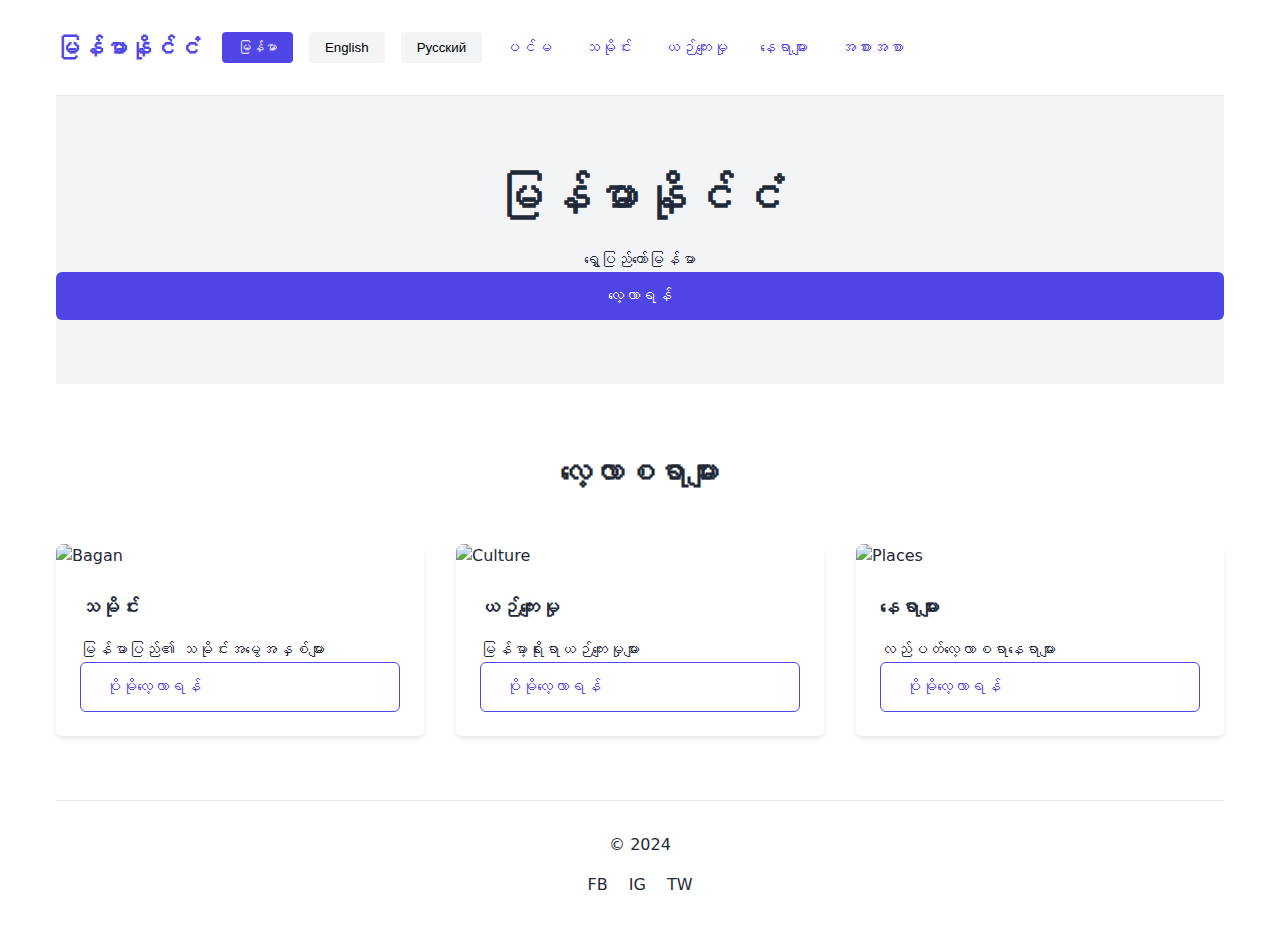
==== index.html @ f8f8fe62 "Update index.html" ====
<!DOCTYPE html>
<html lang="en">
<head>
    <meta charset="UTF-8">
    <meta name="viewport" content="width=device-width, initial-scale=1.0">
    <title>Multilingual Myanmar Website</title>
    <style>
        :root {
            --primary: #4F46E5;
            --secondary: #4338CA;
            --text: #1F2937;
            --bg: #F3F4F6;
        }

        * {
            margin: 0;
            padding: 0;
            box-sizing: border-box;
        }

        body {
            font-family: system-ui, -apple-system, sans-serif;
            color: var(--text);
            line-height: 1.5;
        }

        .container {
            width: 100%;
            max-width: 1200px;
            margin: 0 auto;
            padding: 0 1rem;
        }

        .logo {
            font-size: 1.5rem;
            font-weight: bold;
            text-decoration: none;
            color: var(--primary);
        }

        nav {
            display: flex;
            justify-content: space-between;
            align-items: center;
            padding: 1rem 0;
            border-bottom: 1px solid #E5E7EB;
        }

        nav ul {
            display: flex;
            gap: 2rem;
            list-style: none;
        }

        nav a {
            text-decoration: none;
            color: var(--text);
        }

        nav a.active {
            color: var(--primary);
        }

        .hero {
            padding: 4rem 0;
            text-align: center;
            background-color: var(--bg);
        }

        .hero h1 {
            font-size: 3rem;
            margin-bottom: 1rem;
        }

        .btn {
            display: inline-block;
            padding: 0.75rem 1.5rem;
            border-radius: 0.375rem;
            text-decoration: none;
            font-weight: 500;
            transition: all 0.2s;
        }

        .btn-primary {
            background-color: var(--primary);
            color: white;
        }

        .btn-primary:hover {
            background-color: var(--secondary);
        }

        .btn-secondary {
            background-color: white;
            color: var(--primary);
            border: 1px solid var(--primary);
        }

        .btn-secondary:hover {
            background-color: var(--bg);
        }

        .section {
            padding: 4rem 0;
        }

        .section-title {
            text-align: center;
            font-size: 2rem;
            margin-bottom: 3rem;
        }

        .grid {
            display: grid;
            grid-template-columns: repeat(auto-fit, minmax(300px, 1fr));
            gap: 2rem;
        }

        .card {
            background: white;
            border-radius: 0.5rem;
            overflow: hidden;
            box-shadow: 0 4px 6px -1px rgba(0, 0, 0, 0.1);
        }

        .card img {
            width: 100%;
            height: auto;
            object-fit: cover;
        }

        .card-body {
            padding: 1.5rem;
        }

        .card h3 {
            font-size: 1.25rem;
            margin-bottom: 1rem;
        }

        footer {
            padding: 2rem 0;
            text-align: center;
            border-top: 1px solid #E5E7EB;
        }

        .social-links {
            margin-top: 1rem;
        }

        .social-links a {
            margin: 0 0.5rem;
            color: var(--text);
            text-decoration: none;
        }

        /* Language Switcher */
        .lang-switcher {
            display: flex;
            justify-content: center;
            gap: 1rem;
            margin: 1rem 0;
        }

        .lang-btn {
            padding: 0.5rem 1rem;
            border: none;
            border-radius: 0.25rem;
            cursor: pointer;
            background-color: var(--bg);
        }

        .lang-btn.active {
            background-color: var(--primary);
            color: white;
        }

        [data-lang] {
            display: none;
        }

        [data-lang].active {
            display: block;
        }
    </style>
</head>
<body>
    <div class="container">
        <nav>
            <a href="index.html" class="logo" data-lang="my">မြန်မာနိုင်ငံ</a>
            <a href="index.html" class="logo" data-lang="en">Myanmar</a>
            <a href="index.html" class="logo" data-lang="ru">Мьянма</a>

            <div class="lang-switcher">
                <button class="lang-btn active" onclick="switchLang('my')">မြန်မာ</button>
                <button class="lang-btn" onclick="switchLang('en')">English</button>
                <button class="lang-btn" onclick="switchLang('ru')">Русский</button>
            </div>

            <ul>
                <li><a href="index.html" class="active" data-lang="my">ပင်မ</a></li>
                <li><a href="history.html" data-lang="my">သမိုင်း</a></li>
                <li><a href="culture.html" data-lang="my">ယဉ်ကျေးမှု</a></li>
                <li><a href="places.html" data-lang="my">နေရာများ</a></li>
                <li><a href="food.html" data-lang="my">အစားအစာ</a></li>

                <li><a href="index.html" class="active" data-lang="en">Home</a></li>
                <li><a href="history.html" data-lang="en">History</a></li>
                <li><a href="culture.html" data-lang="en">Culture</a></li>
                <li><a href="places.html" data-lang="en">Places</a></li>
                <li><a href="food.html" data-lang="en">Food</a></li>

                <li><a href="index.html" class="active" data-lang="ru">Главная</a></li>
                <li><a href="history.html" data-lang="ru">История</a></li>
                <li><a href="culture.html" data-lang="ru">Культура</a></li>
                <li><a href="places.html" data-lang="ru">Места</a></li>
                <li><a href="food.html" data-lang="ru">Еда</a></li>
            </ul>
        </nav>

        <section class="hero">
            <h1 data-lang="my">မြန်မာနိုင်ငံ</h1>
            <p data-lang="my">ရွှေပြည်တော်မြန်မာ</p>
            <a href="#discover" class="btn btn-primary" data-lang="my">လေ့လာရန်</a>

            <h1 data-lang="en">Myanmar</h1>
            <p data-lang="en">Golden Land of Myanmar</p>
            <a href="#discover" class="btn btn-primary" data-lang="en">Learn More</a>

            <h1 data-lang="ru">Мьянма</h1>
            <p data-lang="ru">Золотая земля Мьянмы</p>
            <a href="#discover" class="btn btn-primary" data-lang="ru">Узнать больше</a>
        </section>

        <section id="discover" class="section">
            <h2 class="section-title" data-lang="my">လေ့လာစရာများ</h2>
            <h2 class="section-title" data-lang="en">Discover</h2>
            <h2 class="section-title" data-lang="ru">Откройте для себя</h2>

            <div class="grid">
                <!-- History Card -->
                <div class="card">
                    <img src="/api/placeholder/600/400" alt="Bagan">
                    <div class="card-body">
                        <h3 data-lang="my">သမိုင်း</h3>
                        <p data-lang="my">မြန်မာပြည်၏ သမိုင်းအမွေအနှစ်များ</p>
                        <a href="history.html" class="btn btn-secondary" data-lang="my">ပိုမိုလေ့လာရန်</a>

                        <h3 data-lang="en">History</h3>
                        <p data-lang="en">Myanmar's Historical Heritage</p>
                        <a href="history.html" class="btn btn-secondary" data-lang="en">Learn More</a>

                        <h3 data-lang="ru">История</h3>
                        <p data-lang="ru">Историческое наследие Мьянмы</p>
                        <a href="history.html" class="btn btn-secondary" data-lang="ru">Узнать больше</a>
                    </div>
                </div>

                <!-- Culture Card -->
                <div class="card">
                    <img src="/api/placeholder/600/400" alt="Culture">
                    <div class="card-body">
                        <h3 data-lang="my">ယဉ်ကျေးမှု</h3>
                        <p data-lang="my">မြန်မာ့ရိုးရာယဉ်ကျေးမှုများ</p>
                        <a href="culture.html" class="btn btn-secondary" data-lang="my">ပိုမိုလေ့လာရန်</a>

                        <h3 data-lang="en">Culture</h3>
                        <p data-lang="en">Myanmar Traditional Culture</p>
                        <a href="culture.html" class="btn btn-secondary" data-lang="en">Learn More</a>

                        <h3 data-lang="ru">Культура</h3>
                        <p data-lang="ru">Традиционная культура Мьянмы</p>
                        <a href="culture.html" class="btn btn-secondary" data-lang="ru">Узнать больше</a>
                    </div>
                </div>

                <!-- Places Card -->
                <div class="card">
                    <img src="/api/placeholder/600/400" alt="Places">
                    <div class="card-body">
                        <h3 data-lang="my">နေရာများ</h3>
                        <p data-lang="my">လည်ပတ်လေ့လာစရာနေရာများ</p>
                        <a href="places.html" class="btn btn-secondary" data-lang="my">ပိုမိုလေ့လာရန်</a>

                        <h3 data-lang="en">Places</h3>
                        <p data-lang="en">Places to Visit and Explore</p>
                        <a href="places.html" class="btn btn-secondary" data-lang="en">Learn More</a>

                        <h3 data-lang="ru">Места</h3>
                        <p data-lang="ru">Места для посещения и изучения</p>
                        <a href="places.html" class="btn btn-secondary" data-lang="ru">Узнать больше</a>
                    </div>
                </div>
            </div>
        </section>

        <footer>
            <p>© 2024</p>
            <div class="social-links">
                <a href="#" aria-label="Facebook">FB</a>
                <a href="#" aria-label="Instagram">IG</a>
                <a href="#" aria-label="Twitter">TW</a>
            </div>
        </footer>
    </div>

    <script>
        function switchLang(lang) {
            // Update active button
            document.querySelectorAll('.lang-btn').forEach(btn => {
                btn.classList.remove('active');
                if (btn.textContent.includes(lang === 'my' ? 'မြန်မာ' : lang === 'en' ? 'English' : 'Русский')) {
                    btn.classList.add('active');
                }
            });

            // Update visible content
            document.querySelectorAll('[data-lang]').forEach(el => {
                if (el.getAttribute('data-lang') === lang) {
                    el.classList.add('active');
                } else {
                    el.classList.remove('active');
                }
            });
        }

        // Initialize with Myanmar language
        document.addEventListener('DOMContentLoaded', () => {
            switchLang('my');
        });
    </script>
</body>
</html>
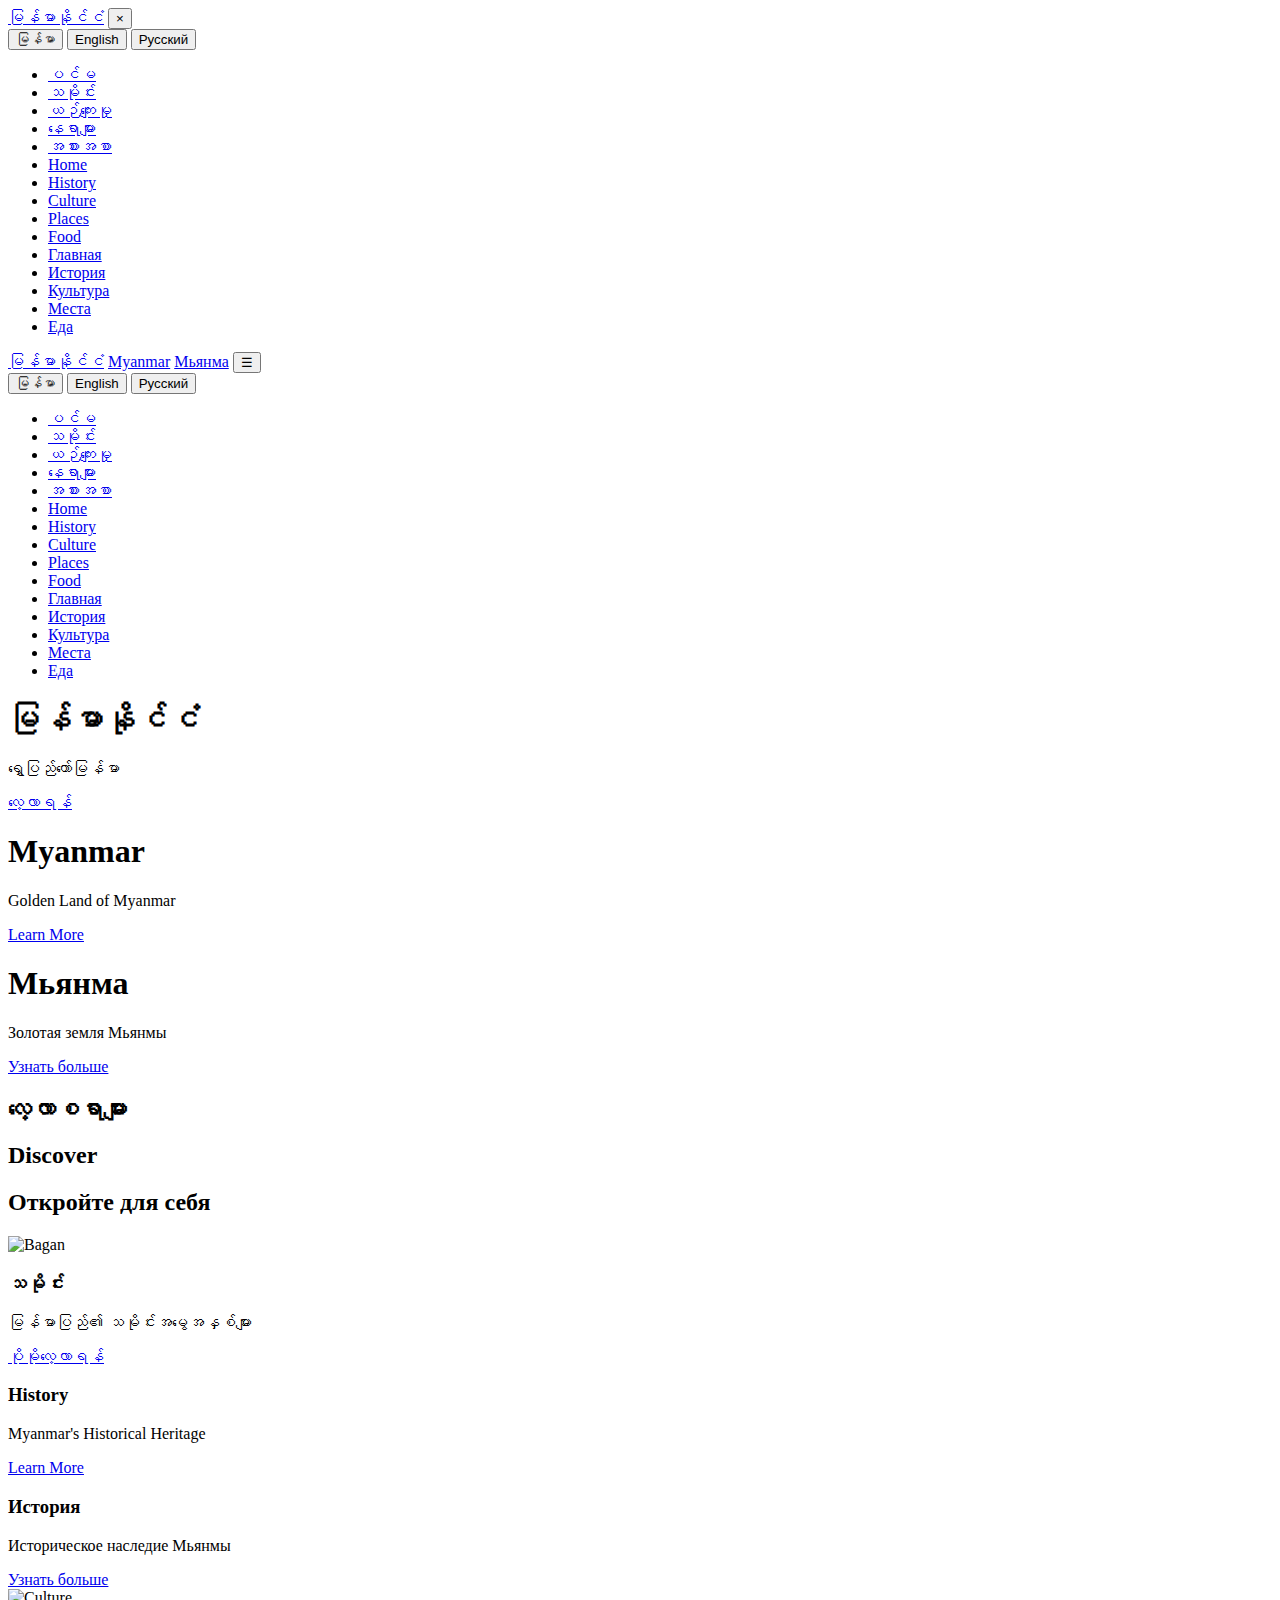
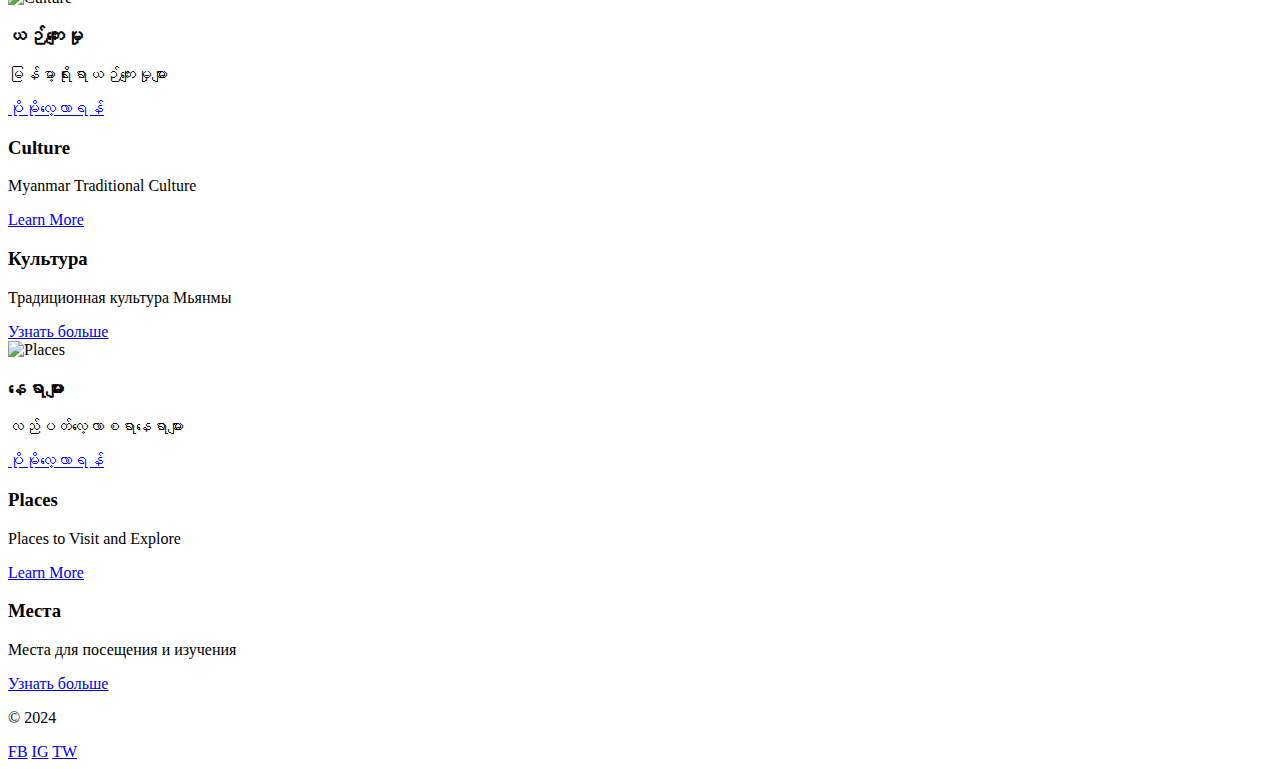
==== commit 79d4e4aa: "Update index.html" ====
--- a/index.html
+++ b/index.html
@@ -3,256 +3,148 @@
 <head>
     <meta charset="UTF-8">
     <meta name="viewport" content="width=device-width, initial-scale=1.0">
-    <title>Multilingual Myanmar Website</title>
-    <style>
-        :root {
-            --primary: #4F46E5;
-            --secondary: #4338CA;
-            --text: #1F2937;
-            --bg: #F3F4F6;
-        }
-
-        * {
-            margin: 0;
-            padding: 0;
-            box-sizing: border-box;
-        }
-
-        body {
-            font-family: system-ui, -apple-system, sans-serif;
-            color: var(--text);
-            line-height: 1.5;
-        }
-
-        .container {
-            width: 100%;
-            max-width: 1200px;
-            margin: 0 auto;
-            padding: 0 1rem;
-        }
-
-        .logo {
-            font-size: 1.5rem;
-            font-weight: bold;
-            text-decoration: none;
-            color: var(--primary);
-        }
-
-        nav {
-            display: flex;
-            justify-content: space-between;
-            align-items: center;
-            padding: 1rem 0;
-            border-bottom: 1px solid #E5E7EB;
-        }
-
-        nav ul {
-            display: flex;
-            gap: 2rem;
-            list-style: none;
-        }
-
-        nav a {
-            text-decoration: none;
-            color: var(--text);
-        }
-
-        nav a.active {
-            color: var(--primary);
-        }
-
-        .hero {
-            padding: 4rem 0;
-            text-align: center;
-            background-color: var(--bg);
-        }
-
-        .hero h1 {
-            font-size: 3rem;
-            margin-bottom: 1rem;
-        }
-
-        .btn {
-            display: inline-block;
-            padding: 0.75rem 1.5rem;
-            border-radius: 0.375rem;
-            text-decoration: none;
-            font-weight: 500;
-            transition: all 0.2s;
-        }
-
-        .btn-primary {
-            background-color: var(--primary);
-            color: white;
-        }
-
-        .btn-primary:hover {
-            background-color: var(--secondary);
-        }
-
-        .btn-secondary {
-            background-color: white;
-            color: var(--primary);
-            border: 1px solid var(--primary);
-        }
-
-        .btn-secondary:hover {
-            background-color: var(--bg);
-        }
-
-        .section {
-            padding: 4rem 0;
-        }
-
-        .section-title {
-            text-align: center;
-            font-size: 2rem;
-            margin-bottom: 3rem;
-        }
-
-        .grid {
-            display: grid;
-            grid-template-columns: repeat(auto-fit, minmax(300px, 1fr));
-            gap: 2rem;
-        }
-
-        .card {
-            background: white;
-            border-radius: 0.5rem;
-            overflow: hidden;
-            box-shadow: 0 4px 6px -1px rgba(0, 0, 0, 0.1);
-        }
-
-        .card img {
-            width: 100%;
-            height: auto;
-            object-fit: cover;
-        }
-
-        .card-body {
-            padding: 1.5rem;
-        }
-
-        .card h3 {
-            font-size: 1.25rem;
-            margin-bottom: 1rem;
-        }
-
-        footer {
-            padding: 2rem 0;
-            text-align: center;
-            border-top: 1px solid #E5E7EB;
-        }
-
-        .social-links {
-            margin-top: 1rem;
-        }
-
-        .social-links a {
-            margin: 0 0.5rem;
-            color: var(--text);
-            text-decoration: none;
-        }
-
-        /* Language Switcher */
-        .lang-switcher {
-            display: flex;
-            justify-content: center;
-            gap: 1rem;
-            margin: 1rem 0;
-        }
-
-        .lang-btn {
-            padding: 0.5rem 1rem;
-            border: none;
-            border-radius: 0.25rem;
-            cursor: pointer;
-            background-color: var(--bg);
-        }
-
-        .lang-btn.active {
-            background-color: var(--primary);
-            color: white;
-        }
-
-        [data-lang] {
-            display: none;
-        }
-
-        [data-lang].active {
-            display: block;
-        }
-    </style>
+    <title>Myanmar</title>
+    <link rel="stylesheet" href="assets/css/styles.css">
 </head>
 <body>
-    <div class="container">
-        <nav>
+    <!-- Mobile Navigation -->
+    <div class="mobile-nav">
+        <div class="mobile-nav-header">
+            <a href="index.html" class="logo" data-lang="my">မြန်မာနိုင်ငံ</a>
+            <button class="mobile-close-btn" aria-label="Close menu">×</button>
+        </div>
+        
+        <div class="lang-switcher">
+            <button class="lang-btn" data-lang="my" onclick="switchLang('my')">မြန်မာ</button>
+            <button class="lang-btn" data-lang="en" onclick="switchLang('en')">English</button>
+            <button class="lang-btn" data-lang="ru" onclick="switchLang('ru')">Русский</button>
+        </div>
+
+        <ul class="nav-menu">
+            <!-- Myanmar -->
+            <li><a href="index.html" class="active" data-lang="my">ပင်မ</a></li>
+            <li><a href="history.html" data-lang="my">သမိုင်း</a></li>
+            <li><a href="culture.html" data-lang="my">ယဉ်ကျေးမှု</a></li>
+            <li><a href="places.html" data-lang="my">နေရာများ</a></li>
+            <li><a href="food.html" data-lang="my">အစားအစာ</a></li>
+
+            <!-- English -->
+            <li><a href="index.html" class="active" data-lang="en">Home</a></li>
+            <li><a href="history.html" data-lang="en">History</a></li>
+            <li><a href="culture.html" data-lang="en">Culture</a></li>
+            <li><a href="places.html" data-lang="en">Places</a></li>
+            <li><a href="food.html" data-lang="en">Food</a></li>
+
+            <!-- Russian -->
+            <li><a href="index.html" class="active" data-lang="ru">Главная</a></li>
+            <li><a href="history.html" data-lang="ru">История</a></li>
+            <li><a href="culture.html" data-lang="ru">Культура</a></li>
+            <li><a href="places.html" data-lang="ru">Места</a></li>
+            <li><a href="food.html" data-lang="ru">Еда</a></li>
+        </ul>
+    </div>
+
+    <!-- Header -->
+    <header class="header">
+        <div class="container nav-container">
             <a href="index.html" class="logo" data-lang="my">မြန်မာနိုင်ငံ</a>
             <a href="index.html" class="logo" data-lang="en">Myanmar</a>
             <a href="index.html" class="logo" data-lang="ru">Мьянма</a>
 
+            <button class="mobile-menu-btn" aria-label="Open menu">☰</button>
+
             <div class="lang-switcher">
-                <button class="lang-btn active" onclick="switchLang('my')">မြန်မာ</button>
-                <button class="lang-btn" onclick="switchLang('en')">English</button>
-                <button class="lang-btn" onclick="switchLang('ru')">Русский</button>
-            </div>
-
-            <ul>
+                <button class="lang-btn" data-lang="my" onclick="switchLang('my')">မြန်မာ</button>
+                <button class="lang-btn" data-lang="en" onclick="switchLang('en')">English</button>
+                <button class="lang-btn" data-lang="ru" onclick="switchLang('ru')">Русский</button>
+            </div>
+
+            <ul class="nav-menu">
+                <!-- Same navigation items as mobile menu -->
+                <!-- Myanmar -->
                 <li><a href="index.html" class="active" data-lang="my">ပင်မ</a></li>
                 <li><a href="history.html" data-lang="my">သမိုင်း</a></li>
                 <li><a href="culture.html" data-lang="my">ယဉ်ကျေးမှု</a></li>
                 <li><a href="places.html" data-lang="my">နေရာများ</a></li>
                 <li><a href="food.html" data-lang="my">အစားအစာ</a></li>
 
+                <!-- English -->
                 <li><a href="index.html" class="active" data-lang="en">Home</a></li>
                 <li><a href="history.html" data-lang="en">History</a></li>
                 <li><a href="culture.html" data-lang="en">Culture</a></li>
                 <li><a href="places.html" data-lang="en">Places</a></li>
                 <li><a href="food.html" data-lang="en">Food</a></li>
 
+                <!-- Russian -->
                 <li><a href="index.html" class="active" data-lang="ru">Главная</a></li>
                 <li><a href="history.html" data-lang="ru">История</a></li>
                 <li><a href="culture.html" data-lang="ru">Культура</a></li>
                 <li><a href="places.html" data-lang="ru">Места</a></li>
                 <li><a href="food.html" data-lang="ru">Еда</a></li>
             </ul>
-        </nav>
-
-        <section class="hero">
-            <h1 data-lang="my">မြန်မာနိုင်ငံ</h1>
-            <p data-lang="my">ရွှေပြည်တော်မြန်မာ</p>
-            <a href="#discover" class="btn btn-primary" data-lang="my">လေ့လာရန်</a>
-
-            <h1 data-lang="en">Myanmar</h1>
-            <p data-lang="en">Golden Land of Myanmar</p>
-            <a href="#discover" class="btn btn-primary" data-lang="en">Learn More</a>
-
-            <h1 data-lang="ru">Мьянма</h1>
-            <p data-lang="ru">Золотая земля Мьянмы</p>
-            <a href="#discover" class="btn btn-primary" data-lang="ru">Узнать больше</a>
-        </section>
-
-        <section id="discover" class="section">
+        </div>
+    </header>
+
+    <!-- Hero Section -->
+    <section class="hero">
+        <div class="container">
+            <!-- Myanmar -->
+            <div data-lang="my">
+                <h1>မြန်မာနိုင်ငံ</h1>
+                <p>ရွှေပြည်တော်မြန်မာ</p>
+                <a href="#discover" class="btn btn-primary">လေ့လာရန်</a>
+            </div>
+
+            <!-- English -->
+            <div data-lang="en">
+                <h1>Myanmar</h1>
+                <p>Golden Land of Myanmar</p>
+                <a href="#discover" class="btn btn-primary">Learn More</a>
+            </div>
+
+            <!-- Russian -->
+            <div data-lang="ru">
+                <h1>Мьянма</h1>
+                <p>Золотая земля Мьянмы</p>
+                <a href="#discover" class="btn btn-primary">Узнать больше</a>
+            </div>
+        </div>
+    </section>
+
+    <!-- Discover Section -->
+    <section id="discover" class="section">
+        <div class="container">
+            <!-- Section Title -->
             <h2 class="section-title" data-lang="my">လေ့လာစရာများ</h2>
             <h2 class="section-title" data-lang="en">Discover</h2>
             <h2 class="section-title" data-lang="ru">Откройте для себя</h2>
 
+            <!-- Cards Grid -->
             <div class="grid">
                 <!-- History Card -->
                 <div class="card">
                     <img src="/api/placeholder/600/400" alt="Bagan">
                     <div class="card-body">
-                        <h3 data-lang="my">သမိုင်း</h3>
-                        <p data-lang="my">မြန်မာပြည်၏ သမိုင်းအမွေအနှစ်များ</p>
-                        <a href="history.html" class="btn btn-secondary" data-lang="my">ပိုမိုလေ့လာရန်</a>
-
-                        <h3 data-lang="en">History</h3>
-                        <p data-lang="en">Myanmar's Historical Heritage</p>
-                        <a href="history.html" class="btn btn-secondary" data-lang="en">Learn More</a>
-
-                        <h3 data-lang="ru">История</h3>
-                        <p data-lang="ru">Историческое наследие Мьянмы</p>
-                        <a href="history.html" class="btn btn-secondary" data-lang="ru">Узнать больше</a>
+                        <!-- Myanmar -->
+                        <div data-lang="my">
+                            <h3>သမိုင်း</h3>
+                            <p>မြန်မာပြည်၏ သမိုင်းအမွေအနှစ်များ</p>
+                            <a href="history.html" class="btn btn-secondary">ပိုမိုလေ့လာရန်</a>
+                        </div>
+
+                        <!-- English -->
+                        <div data-lang="en">
+                            <h3>History</h3>
+                            <p>Myanmar's Historical Heritage</p>
+                            <a href="history.html" class="btn btn-secondary">Learn More</a>
+                        </div>
+
+                        <!-- Russian -->
+                        <div data-lang="ru">
+                            <h3>История</h3>
+                            <p>Историческое наследие Мьянмы</p>
+                            <a href="history.html" class="btn btn-secondary">Узнать больше</a>
+                        </div>
                     </div>
                 </div>
 
@@ -260,17 +152,26 @@
                 <div class="card">
                     <img src="/api/placeholder/600/400" alt="Culture">
                     <div class="card-body">
-                        <h3 data-lang="my">ယဉ်ကျေးမှု</h3>
-                        <p data-lang="my">မြန်မာ့ရိုးရာယဉ်ကျေးမှုများ</p>
-                        <a href="culture.html" class="btn btn-secondary" data-lang="my">ပိုမိုလေ့လာရန်</a>
-
-                        <h3 data-lang="en">Culture</h3>
-                        <p data-lang="en">Myanmar Traditional Culture</p>
-                        <a href="culture.html" class="btn btn-secondary" data-lang="en">Learn More</a>
-
-                        <h3 data-lang="ru">Культура</h3>
-                        <p data-lang="ru">Традиционная культура Мьянмы</p>
-                        <a href="culture.html" class="btn btn-secondary" data-lang="ru">Узнать больше</a>
+                        <!-- Myanmar -->
+                        <div data-lang="my">
+                            <h3>ယဉ်ကျေးမှု</h3>
+                            <p>မြန်မာ့ရိုးရာယဉ်ကျေးမှုများ</p>
+                            <a href="culture.html" class="btn btn-secondary">ပိုမိုလေ့လာရန်</a>
+                        </div>
+
+                        <!-- English -->
+                        <div data-lang="en">
+                            <h3>Culture</h3>
+                            <p>Myanmar Traditional Culture</p>
+                            <a href="culture.html" class="btn btn-secondary">Learn More</a>
+                        </div>
+
+                        <!-- Russian -->
+                        <div data-lang="ru">
+                            <h3>Культура</h3>
+                            <p>Традиционная культура Мьянмы</p>
+                            <a href="culture.html" class="btn btn-secondary">Узнать больше</a>
+                        </div>
                     </div>
                 </div>
 
@@ -278,56 +179,44 @@
                 <div class="card">
                     <img src="/api/placeholder/600/400" alt="Places">
                     <div class="card-body">
-                        <h3 data-lang="my">နေရာများ</h3>
-                        <p data-lang="my">လည်ပတ်လေ့လာစရာနေရာများ</p>
-                        <a href="places.html" class="btn btn-secondary" data-lang="my">ပိုမိုလေ့လာရန်</a>
-
-                        <h3 data-lang="en">Places</h3>
-                        <p data-lang="en">Places to Visit and Explore</p>
-                        <a href="places.html" class="btn btn-secondary" data-lang="en">Learn More</a>
-
-                        <h3 data-lang="ru">Места</h3>
-                        <p data-lang="ru">Места для посещения и изучения</p>
-                        <a href="places.html" class="btn btn-secondary" data-lang="ru">Узнать больше</a>
+                        <!-- Myanmar -->
+                        <div data-lang="my">
+                            <h3>နေရာများ</h3>
+                            <p>လည်ပတ်လေ့လာစရာနေရာများ</p>
+                            <a href="places.html" class="btn btn-secondary">ပိုမိုလေ့လာရန်</a>
+                        </div>
+
+                        <!-- English -->
+                        <div data-lang="en">
+                            <h3>Places</h3>
+                            <p>Places to Visit and Explore</p>
+                            <a href="places.html" class="btn btn-secondary">Learn More</a>
+                        </div>
+
+                        <!-- Russian -->
+                        <div data-lang="ru">
+                            <h3>Места</h3>
+                            <p>Места для посещения и изучения</p>
+                            <a href="places.html" class="btn btn-secondary">Узнать больше</a>
+                        </div>
                     </div>
                 </div>
             </div>
-        </section>
-
-        <footer>
+        </div>
+    </section>
+
+    <!-- Footer -->
+    <footer class="footer">
+        <div class="container">
             <p>© 2024</p>
             <div class="social-links">
                 <a href="#" aria-label="Facebook">FB</a>
                 <a href="#" aria-label="Instagram">IG</a>
                 <a href="#" aria-label="Twitter">TW</a>
             </div>
-        </footer>
-    </div>
-
-    <script>
-        function switchLang(lang) {
-            // Update active button
-            document.querySelectorAll('.lang-btn').forEach(btn => {
-                btn.classList.remove('active');
-                if (btn.textContent.includes(lang === 'my' ? 'မြန်မာ' : lang === 'en' ? 'English' : 'Русский')) {
-                    btn.classList.add('active');
-                }
-            });
-
-            // Update visible content
-            document.querySelectorAll('[data-lang]').forEach(el => {
-                if (el.getAttribute('data-lang') === lang) {
-                    el.classList.add('active');
-                } else {
-                    el.classList.remove('active');
-                }
-            });
-        }
-
-        // Initialize with Myanmar language
-        document.addEventListener('DOMContentLoaded', () => {
-            switchLang('my');
-        });
-    </script>
+        </div>
+    </footer>
+
+    <script src="assets/js/main.js"></script>
 </body>
 </html>
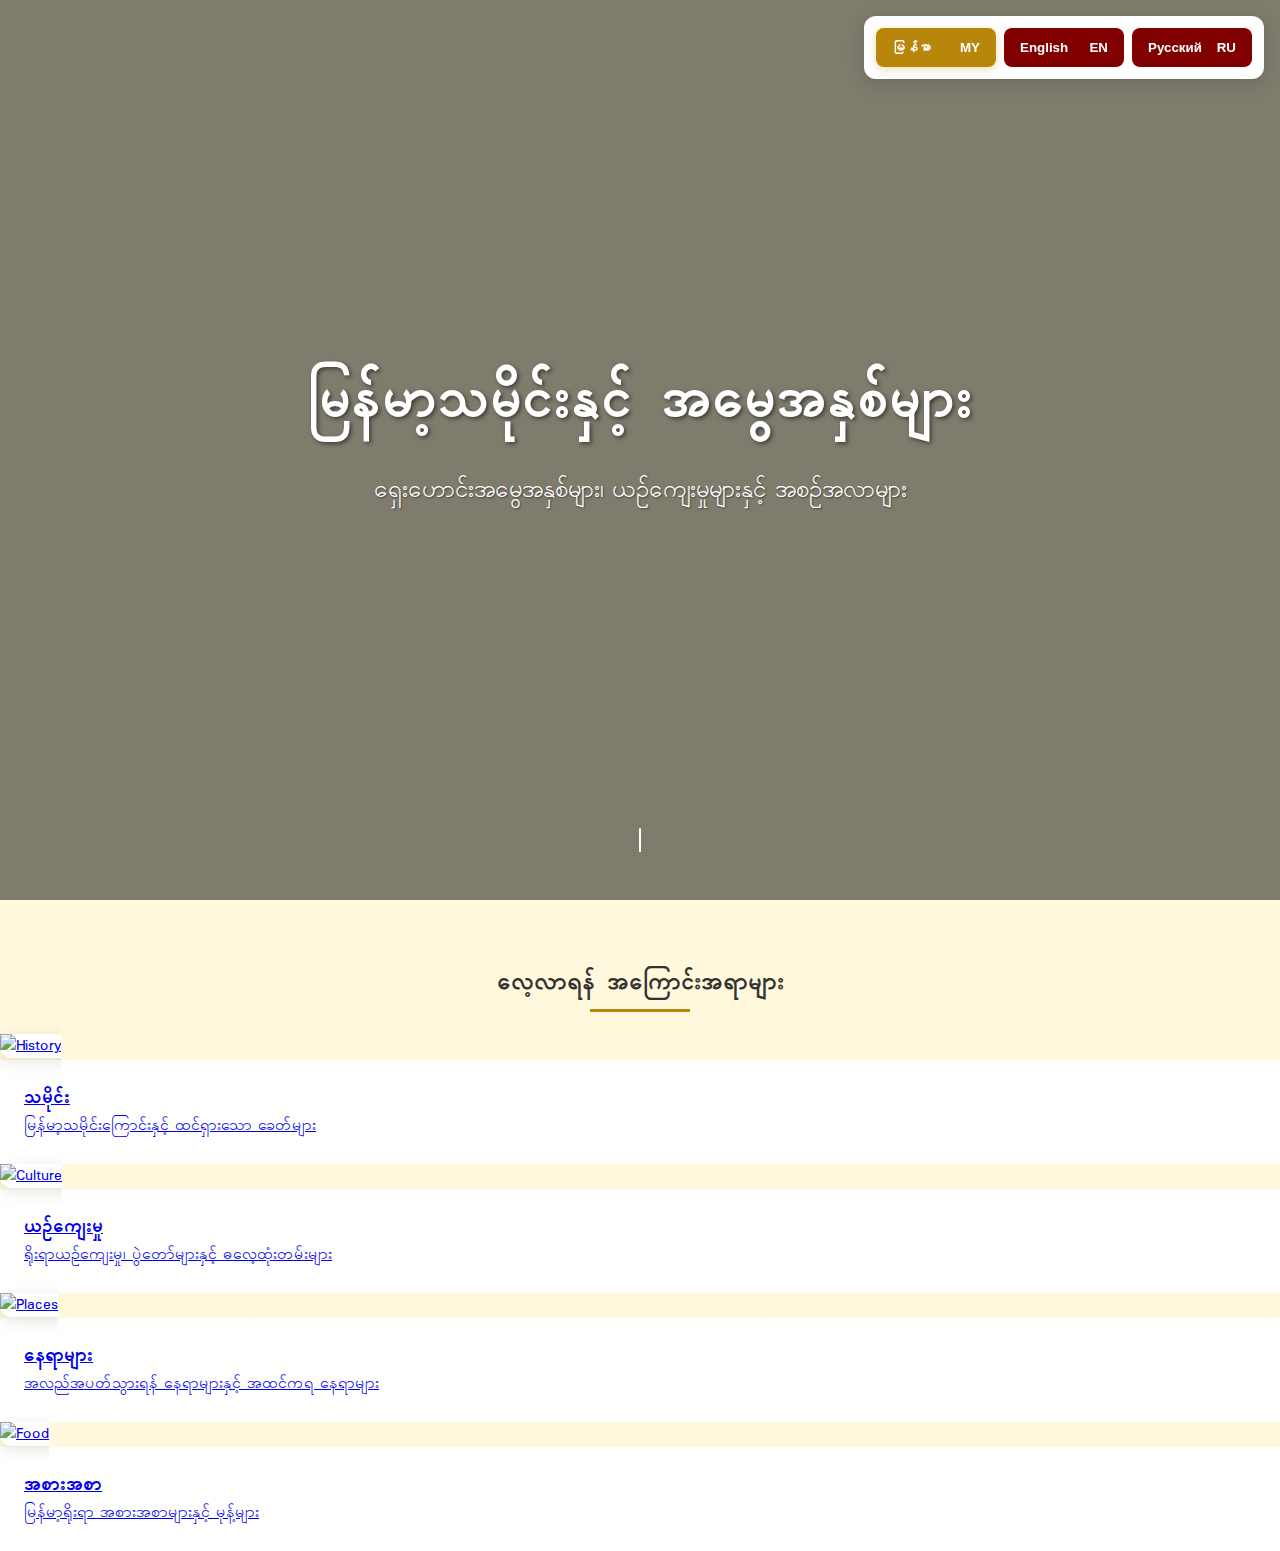
==== commit c2bf84ac: "Update index.html" ====
--- a/index.html
+++ b/index.html
@@ -1,222 +1,477 @@
 <!DOCTYPE html>
-<html lang="en">
+<html lang="my">
 <head>
     <meta charset="UTF-8">
-    <meta name="viewport" content="width=device-width, initial-scale=1.0">
-    <title>Myanmar</title>
-    <link rel="stylesheet" href="assets/css/styles.css">
+    <meta name="viewport" content="width=device-width, initial-scale=1.0, maximum-scale=1.0, user-scalable=no">
+    <meta name="description" content="Explore Myanmar's rich history, culture, places, and cuisine">
+    <title>မြန်မာ့သမိုင်း - Myanmar History and Heritage</title>
+    <link href="https://cdnjs.cloudflare.com/ajax/libs/tailwindcss/2.2.19/tailwind.min.css" rel="stylesheet">
+    <style>
+        @import url('https://fonts.googleapis.com/css2?family=Padauk:wght@400;700&display=swap');
+
+        :root {
+            --primary-gold: #B8860B;
+            --deep-maroon: #800000;
+            --accent-gold: #FFD700;
+            --light-gold: #FFF8DC;
+            --text-color: #333;
+        }
+
+        * {
+            margin: 0;
+            padding: 0;
+            box-sizing: border-box;
+            -webkit-tap-highlight-color: transparent;
+        }
+
+        body {
+            font-family: 'Padauk', system-ui, sans-serif;
+            line-height: 1.6;
+            color: var(--text-color);
+            background-color: var(--light-gold);
+            overflow-x: hidden;
+        }
+
+        /* Main Hero Section */
+        .hero-section {
+            position: relative;
+            height: 100vh;
+            background: linear-gradient(rgba(0,0,0,0.5), rgba(0,0,0,0.5)),
+                        url('/api/placeholder/1920/1080');
+            background-size: cover;
+            background-position: center;
+            background-attachment: fixed;
+            display: flex;
+            align-items: center;
+            justify-content: center;
+            text-align: center;
+            color: white;
+        }
+
+        .hero-content {
+            max-width: 800px;
+            padding: 2rem;
+            position: relative;
+            z-index: 2;
+        }
+
+        .hero-title {
+            font-size: 3.5rem;
+            font-weight: bold;
+            margin-bottom: 1.5rem;
+            text-shadow: 2px 2px 4px rgba(0,0,0,0.5);
+        }
+
+        .hero-subtitle {
+            font-size: 1.5rem;
+            margin-bottom: 2rem;
+            text-shadow: 1px 1px 2px rgba(0,0,0,0.5);
+        }
+
+        /* Feature Cards */
+        .feature-card {
+            background: white;
+            border-radius: 16px;
+            overflow: hidden;
+            box-shadow: 0 4px 15px rgba(0, 0, 0, 0.1);
+            transition: all 0.3s ease;
+            position: relative;
+        }
+
+        .feature-card:hover {
+            transform: translateY(-5px);
+            box-shadow: 0 8px 25px rgba(0, 0, 0, 0.15);
+        }
+
+        .feature-image {
+            width: 100%;
+            height: 250px;
+            object-fit: cover;
+            transition: transform 0.5s ease;
+        }
+
+        .feature-card:hover .feature-image {
+            transform: scale(1.05);
+        }
+
+        .feature-content {
+            padding: 1.5rem;
+            background: linear-gradient(to bottom, rgba(255,255,255,0.95), white);
+        }
+
+        /* Section Headers */
+        .section-header {
+            text-align: center;
+            margin: 4rem 0 2rem;
+            position: relative;
+        }
+
+        .section-header::after {
+            content: '';
+            position: absolute;
+            bottom: -10px;
+            left: 50%;
+            transform: translateX(-50%);
+            width: 100px;
+            height: 3px;
+            background: var(--primary-gold);
+        }
+
+        /* Language Switcher */
+        .language-switcher {
+            position: fixed;
+            top: 1rem;
+            right: 1rem;
+            display: flex;
+            gap: 0.5rem;
+            z-index: 40;
+            background: white;
+            padding: 0.75rem;
+            border-radius: 12px;
+            box-shadow: 0 4px 20px rgba(0, 0, 0, 0.15);
+        }
+
+        .language-btn {
+            display: flex;
+            align-items: center;
+            justify-content: space-between;
+            padding: 0.75rem 1rem;
+            border: none;
+            border-radius: 8px;
+            background: var(--deep-maroon);
+            color: white;
+            font-weight: bold;
+            cursor: pointer;
+            transition: all 0.3s ease;
+            min-width: 120px;
+        }
+
+        .language-btn:hover {
+            background: var(--primary-gold);
+            transform: translateY(-2px);
+        }
+
+        .language-btn.active-lang {
+            background: var(--primary-gold);
+            box-shadow: 0 2px 10px rgba(184, 134, 11, 0.3);
+        }
+
+        /* Scroll Down Indicator */
+        .scroll-down {
+            position: absolute;
+            bottom: 2rem;
+            left: 50%;
+            transform: translateX(-50%);
+            animation: bounce 2s infinite;
+            cursor: pointer;
+            z-index: 2;
+        }
+
+        @keyframes bounce {
+            0%, 20%, 50%, 80%, 100% {
+                transform: translateY(0);
+            }
+            40% {
+                transform: translateY(-20px);
+            }
+            60% {
+                transform: translateY(-10px);
+            }
+        }
+
+        /* Media Queries */
+        @media (max-width: 768px) {
+            .hero-title {
+                font-size: 2.5rem;
+            }
+
+            .hero-subtitle {
+                font-size: 1.25rem;
+            }
+
+            .language-switcher {
+                top: auto;
+                bottom: 1rem;
+                left: 1rem;
+                right: 1rem;
+                flex-direction: row;
+            }
+
+            .language-btn {
+                flex: 1;
+                min-width: auto;
+            }
+
+            .feature-card {
+                margin: 1rem;
+            }
+        }
+    </style>
 </head>
 <body>
-    <!-- Mobile Navigation -->
-    <div class="mobile-nav">
-        <div class="mobile-nav-header">
-            <a href="index.html" class="logo" data-lang="my">မြန်မာနိုင်ငံ</a>
-            <button class="mobile-close-btn" aria-label="Close menu">×</button>
+    <!-- Hero Section -->
+    <section class="hero-section">
+        <div class="hero-content">
+            <h1 class="hero-title" data-my="မြန်မာ့သမိုင်းနှင့် အမွေအနှစ်များ" data-en="Myanmar History & Heritage" data-ru="История и наследие Мьянмы">
+                မြန်မာ့သမိုင်းနှင့် အမွေအနှစ်များ
+            </h1>
+            <p class="hero-subtitle" data-my="ရှေးဟောင်းအမွေအနှစ်များ၊ ယဉ်ကျေးမှုများနှင့် အစဉ်အလာများ" 
+               data-en="Ancient heritage, culture, and traditions" 
+               data-ru="Древнее наследие, культура и традиции">
+                ရှေးဟောင်းအမွေအနှစ်များ၊ ယဉ်ကျေးမှုများနှင့် အစဉ်အလာများ
+            </p>
         </div>
-        
-        <div class="lang-switcher">
-            <button class="lang-btn" data-lang="my" onclick="switchLang('my')">မြန်မာ</button>
-            <button class="lang-btn" data-lang="en" onclick="switchLang('en')">English</button>
-            <button class="lang-btn" data-lang="ru" onclick="switchLang('ru')">Русский</button>
-        </div>
-
-        <ul class="nav-menu">
-            <!-- Myanmar -->
-            <li><a href="index.html" class="active" data-lang="my">ပင်မ</a></li>
-            <li><a href="history.html" data-lang="my">သမိုင်း</a></li>
-            <li><a href="culture.html" data-lang="my">ယဉ်ကျေးမှု</a></li>
-            <li><a href="places.html" data-lang="my">နေရာများ</a></li>
-            <li><a href="food.html" data-lang="my">အစားအစာ</a></li>
-
-            <!-- English -->
-            <li><a href="index.html" class="active" data-lang="en">Home</a></li>
-            <li><a href="history.html" data-lang="en">History</a></li>
-            <li><a href="culture.html" data-lang="en">Culture</a></li>
-            <li><a href="places.html" data-lang="en">Places</a></li>
-            <li><a href="food.html" data-lang="en">Food</a></li>
-
-            <!-- Russian -->
-            <li><a href="index.html" class="active" data-lang="ru">Главная</a></li>
-            <li><a href="history.html" data-lang="ru">История</a></li>
-            <li><a href="culture.html" data-lang="ru">Культура</a></li>
-            <li><a href="places.html" data-lang="ru">Места</a></li>
-            <li><a href="food.html" data-lang="ru">Еда</a></li>
-        </ul>
-    </div>
-
-    <!-- Header -->
-    <header class="header">
-        <div class="container nav-container">
-            <a href="index.html" class="logo" data-lang="my">မြန်မာနိုင်ငံ</a>
-            <a href="index.html" class="logo" data-lang="en">Myanmar</a>
-            <a href="index.html" class="logo" data-lang="ru">Мьянма</a>
-
-            <button class="mobile-menu-btn" aria-label="Open menu">☰</button>
-
-            <div class="lang-switcher">
-                <button class="lang-btn" data-lang="my" onclick="switchLang('my')">မြန်မာ</button>
-                <button class="lang-btn" data-lang="en" onclick="switchLang('en')">English</button>
-                <button class="lang-btn" data-lang="ru" onclick="switchLang('ru')">Русский</button>
-            </div>
-
-            <ul class="nav-menu">
-                <!-- Same navigation items as mobile menu -->
-                <!-- Myanmar -->
-                <li><a href="index.html" class="active" data-lang="my">ပင်မ</a></li>
-                <li><a href="history.html" data-lang="my">သမိုင်း</a></li>
-                <li><a href="culture.html" data-lang="my">ယဉ်ကျေးမှု</a></li>
-                <li><a href="places.html" data-lang="my">နေရာများ</a></li>
-                <li><a href="food.html" data-lang="my">အစားအစာ</a></li>
-
-                <!-- English -->
-                <li><a href="index.html" class="active" data-lang="en">Home</a></li>
-                <li><a href="history.html" data-lang="en">History</a></li>
-                <li><a href="culture.html" data-lang="en">Culture</a></li>
-                <li><a href="places.html" data-lang="en">Places</a></li>
-                <li><a href="food.html" data-lang="en">Food</a></li>
-
-                <!-- Russian -->
-                <li><a href="index.html" class="active" data-lang="ru">Главная</a></li>
-                <li><a href="history.html" data-lang="ru">История</a></li>
-                <li><a href="culture.html" data-lang="ru">Культура</a></li>
-                <li><a href="places.html" data-lang="ru">Места</a></li>
-                <li><a href="food.html" data-lang="ru">Еда</a></li>
-            </ul>
-        </div>
-    </header>
-
-    <!-- Hero Section -->
-    <section class="hero">
-        <div class="container">
-            <!-- Myanmar -->
-            <div data-lang="my">
-                <h1>မြန်မာနိုင်ငံ</h1>
-                <p>ရွှေပြည်တော်မြန်မာ</p>
-                <a href="#discover" class="btn btn-primary">လေ့လာရန်</a>
-            </div>
-
-            <!-- English -->
-            <div data-lang="en">
-                <h1>Myanmar</h1>
-                <p>Golden Land of Myanmar</p>
-                <a href="#discover" class="btn btn-primary">Learn More</a>
-            </div>
-
-            <!-- Russian -->
-            <div data-lang="ru">
-                <h1>Мьянма</h1>
-                <p>Золотая земля Мьянмы</p>
-                <a href="#discover" class="btn btn-primary">Узнать больше</a>
-            </div>
+        <div class="scroll-down text-white">
+            <svg xmlns="http://www.w3.org/2000/svg" width="32" height="32" fill="currentColor" viewBox="0 0 16 16">
+                <path d="M8 3a.5.5 0 0 1 .5.5v9a.5.5 0 0 1-1 0v-9A.5.5 0 0 1 8 3z"/>
+                <path d="M8 1a.5.5 0 0 1 .5.5v11a.5.5 0 0 1-1 0v-11A.5.5 0 0 1 8 1z"/>
+            </svg>
         </div>
     </section>
 
-    <!-- Discover Section -->
-    <section id="discover" class="section">
-        <div class="container">
-            <!-- Section Title -->
-            <h2 class="section-title" data-lang="my">လေ့လာစရာများ</h2>
-            <h2 class="section-title" data-lang="en">Discover</h2>
-            <h2 class="section-title" data-lang="ru">Откройте для себя</h2>
-
-            <!-- Cards Grid -->
-            <div class="grid">
-                <!-- History Card -->
-                <div class="card">
-                    <img src="/api/placeholder/600/400" alt="Bagan">
-                    <div class="card-body">
-                        <!-- Myanmar -->
-                        <div data-lang="my">
-                            <h3>သမိုင်း</h3>
-                            <p>မြန်မာပြည်၏ သမိုင်းအမွေအနှစ်များ</p>
-                            <a href="history.html" class="btn btn-secondary">ပိုမိုလေ့လာရန်</a>
-                        </div>
-
-                        <!-- English -->
-                        <div data-lang="en">
-                            <h3>History</h3>
-                            <p>Myanmar's Historical Heritage</p>
-                            <a href="history.html" class="btn btn-secondary">Learn More</a>
-                        </div>
-
-                        <!-- Russian -->
-                        <div data-lang="ru">
-                            <h3>История</h3>
-                            <p>Историческое наследие Мьянмы</p>
-                            <a href="history.html" class="btn btn-secondary">Узнать больше</a>
-                        </div>
-                    </div>
+    <!-- Language Switcher -->
+    <div class="language-switcher">
+        <button class="language-btn active-lang" onclick="changeLanguage('my')" id="my-btn" title="မြန်မာဘာသာ">
+            <span class="lang-label">မြန်မာ</span>
+            <span class="lang-code">MY</span>
+        </button>
+        <button class="language-btn" onclick="changeLanguage('en')" id="en-btn" title="English">
+            <span class="lang-label">English</span>
+            <span class="lang-code">EN</span>
+        </button>
+        <button class="language-btn" onclick="changeLanguage('ru')" id="ru-btn" title="Русский">
+            <span class="lang-label">Русский</span>
+            <span class="lang-code">RU</span>
+        </button>
+    </div>
+
+    <!-- Main Content -->
+    <main class="container mx-auto px-4">
+        <!-- Featured Sections -->
+        <h2 class="section-header text-3xl font-bold" data-my="လေ့လာရန် အကြောင်းအရာများ" data-en="Explore" data-ru="Исследуйте">
+            လေ့လာရန် အကြောင်းအရာများ
+        </h2>
+
+        <div class="grid md:grid-cols-2 lg:grid-cols-4 gap-8 my-8">
+            <!-- History Card -->
+            <a href="history.html" class="feature-card">
+                <img src="/api/placeholder/600/400" alt="History" class="feature-image">
+                <div class="feature-content">
+                    <h3 class="text-xl font-bold mb-2" data-my="သမိုင်း" data-en="History" data-ru="История">သမိုင်း</h3>
+                    <p data-my="မြန်မာ့သမိုင်းကြောင်းနှင့် ထင်ရှားသော ခေတ်များ" 
+                       data-en="Myanmar's historical journey and notable eras" 
+                       data-ru="Исторический путь Мьянмы и знаменательные эпохи">
+                        မြန်မာ့သမိုင်းကြောင်းနှင့် ထင်ရှားသော ခေတ်များ
+                    </p>
                 </div>
-
-                <!-- Culture Card -->
-                <div class="card">
-                    <img src="/api/placeholder/600/400" alt="Culture">
-                    <div class="card-body">
-                        <!-- Myanmar -->
-                        <div data-lang="my">
-                            <h3>ယဉ်ကျေးမှု</h3>
-                            <p>မြန်မာ့ရိုးရာယဉ်ကျေးမှုများ</p>
-                            <a href="culture.html" class="btn btn-secondary">ပိုမိုလေ့လာရန်</a>
-                        </div>
-
-                        <!-- English -->
-                        <div data-lang="en">
-                            <h3>Culture</h3>
-                            <p>Myanmar Traditional Culture</p>
-                            <a href="culture.html" class="btn btn-secondary">Learn More</a>
-                        </div>
-
-                        <!-- Russian -->
-                        <div data-lang="ru">
-                            <h3>Культура</h3>
-                            <p>Традиционная культура Мьянмы</p>
-                            <a href="culture.html" class="btn btn-secondary">Узнать больше</a>
-                        </div>
-                    </div>
+            </a>
+
+            <!-- Culture Card -->
+            <a href="culture.html" class="feature-card">
+                <img src="/api/placeholder/600/400" alt="Culture" class="feature-image">
+                <div class="feature-content">
+                    <h3 class="text-xl font-bold mb-2" data-my="ယဉ်ကျေးမှု" data-en="Culture" data-ru="Культура">ယဉ်ကျေးမှု</h3>
+                    <p data-my="ရိုးရာယဉ်ကျေးမှု၊ ပွဲတော်များနှင့် ဓလေ့ထုံးတမ်းများ" 
+                       data-en="Traditional culture, festivals, and customs" 
+                       data-ru="Традиционная культура, фестивали и обычаи">
+                        ရိုးရာယဉ်ကျေးမှု၊ ပွဲတော်များနှင့် ဓလေ့ထုံးတမ်းများ
+                    </p>
                 </div>
-
-                <!-- Places Card -->
-                <div class="card">
-                    <img src="/api/placeholder/600/400" alt="Places">
-                    <div class="card-body">
-                        <!-- Myanmar -->
-                        <div data-lang="my">
-                            <h3>နေရာများ</h3>
-                            <p>လည်ပတ်လေ့လာစရာနေရာများ</p>
-                            <a href="places.html" class="btn btn-secondary">ပိုမိုလေ့လာရန်</a>
-                        </div>
-
-                        <!-- English -->
-                        <div data-lang="en">
-                            <h3>Places</h3>
-                            <p>Places to Visit and Explore</p>
-                            <a href="places.html" class="btn btn-secondary">Learn More</a>
-                        </div>
-
-                        <!-- Russian -->
-                        <div data-lang="ru">
-                            <h3>Места</h3>
-                            <p>Места для посещения и изучения</p>
-                            <a href="places.html" class="btn btn-secondary">Узнать больше</a>
-                        </div>
-                    </div>
+            </a>
+
+            <!-- Places Card -->
+            <a href="places.html" class="feature-card">
+                <img src="/api/placeholder/600/400" alt="Places" class="feature-image">
+                <div class="feature-content">
+                    <h3 class="text-xl font-bold mb-2" data-my="နေရာများ" data-en="Places" data-ru="Места">နေရာများ</h3>
+                    <p data-my="အလည်အပတ်သွားရန် နေရာများနှင့် အထင်ကရ နေရာများ" 
+                       data-en="Tourist destinations and landmarks" 
+                       data-ru="Туристические направления и достопримечательности">
+                        အလည်အပတ်သွားရန် နေရာများနှင့် အထင်ကရ နေရာများ
+                    </p>
                 </div>
-            </div>
+            </a>
+
+            <!-- Food Card -->
+            <a href="food.html" class="feature-card">
+                <img src="/api/placeholder/600/400" alt="Food" class="feature-image">
+                <div class="feature-content">
+                    <h3 class="text-xl font-bold mb-2" data-my="အစားအစာ" data-en="Food" data-ru="Кухня">အစားအစာ</h3>
+                    <p data-my="မြန်မာ့ရိုးရာ အစားအစာများနှင့် မုန့်များ" 
+                       data-en="Traditional Myanmar cuisine and snacks" 
+                       data-ru="Традиционная кухня Мьянмы и закуски">
+                        မြန်မာ့ရိုးရာ အစားအစာများနှင့် မုန့်များ
+                    </p>
+                </div>
+            </a>
         </div>
-    </section>
-
-    <!-- Footer -->
-    <footer class="footer">
-        <div class="container">
-            <p>© 2024</p>
-            <div class="social-links">
-                <a href="#" aria-label="Facebook">FB</a>
-                <a href="#" aria-label="Instagram">IG</a>
-                <a href="#" aria-label="Twitter">TW</a>
-            </div>
-        </div>
-    </footer>
-
-    <script src="assets/js/main.js"></script>
+    </main>
+
+    <script>
+        // Language switching functionality
+        function changeLanguage(lang) {
+            // Update active button states
+            document.querySelectorAll('.language-btn').forEach(btn => {
+                btn.classList.remove('active-lang');
+            });
+            document.getElementById(lang + '-btn').classList.add('active-lang');
+
+            // Update all translatable content
+            document.querySelectorAll('[data-my], [data-en], [data-ru]').forEach(element => {
+                const translation = element.getAttribute(`data-${lang}`);
+                if (translation) {
+                    element.textContent = translation;
+                }
+            });
+
+            // Set document language code
+            const langCodes = {
+                my: 'my',
+                en: 'en',
+                ru: 'ru'
+            };
+            document.documentElement.lang = langCodes[lang];
+            
+            // Store language preference
+            localStorage.setItem('selectedLanguage', lang);
+
+            // Update page title based on language
+            const titles = {
+                my: "မြန်မာ့သမိုင်း - Myanmar History and Heritage",
+                en: "Myanmar History and Heritage - Explore Myanmar",
+                ru: "История и наследие Мьянмы - Исследуйте Мьянму"
+            };
+            document.title = titles[lang];
+        }
+
+        // Smooth scrolling
+        document.querySelector('.scroll-down').addEventListener('click', () => {
+            const mainContent = document.querySelector('main');
+            mainContent.scrollIntoView({ behavior: 'smooth' });
+        });
+
+        // Initialize with saved language preference
+        document.addEventListener('DOMContentLoaded', () => {
+            const savedLanguage = localStorage.getItem('selectedLanguage') || 'my';
+            changeLanguage(savedLanguage);
+
+            // Add hover effects for feature cards
+            const featureCards = document.querySelectorAll('.feature-card');
+            featureCards.forEach(card => {
+                card.addEventListener('mouseenter', () => {
+                    const img = card.querySelector('.feature-image');
+                    if (img) img.style.transform = 'scale(1.05)';
+                });
+
+                card.addEventListener('mouseleave', () => {
+                    const img = card.querySelector('.feature-image');
+                    if (img) img.style.transform = 'scale(1)';
+                });
+            });
+        });
+
+        // Parallax effect for hero section
+        let lastScrollY = window.scrollY;
+        window.addEventListener('scroll', () => {
+            const hero = document.querySelector('.hero-section');
+            const scrolled = window.scrollY;
+            const speed = 0.5; // Adjust parallax speed
+
+            if (scrolled < window.innerHeight) {
+                hero.style.backgroundPositionY = `${(scrolled * speed)}px`;
+            }
+
+            // Show/hide language switcher based on scroll
+            const languageSwitcher = document.querySelector('.language-switcher');
+            if (scrolled > lastScrollY && scrolled > 100) {
+                languageSwitcher.style.transform = 'translateY(-100%)';
+            } else {
+                languageSwitcher.style.transform = 'translateY(0)';
+            }
+            lastScrollY = scrolled;
+        });
+
+        // Image loading optimization
+        document.addEventListener('DOMContentLoaded', () => {
+            const images = document.querySelectorAll('.feature-image');
+            let loadedImages = 0;
+
+            function imageLoaded() {
+                loadedImages++;
+                if (loadedImages === images.length) {
+                    document.body.classList.add('images-loaded');
+                }
+            }
+
+            images.forEach(img => {
+                if (img.complete) {
+                    imageLoaded();
+                } else {
+                    img.addEventListener('load', imageLoaded);
+                }
+            });
+        });
+
+        // Touch event handling for better mobile experience
+        let touchStartY = 0;
+        document.addEventListener('touchstart', e => {
+            touchStartY = e.touches[0].clientY;
+        }, { passive: true });
+
+        document.addEventListener('touchmove', e => {
+            const touchY = e.touches[0].clientY;
+            const diff = touchStartY - touchY;
+
+            // Prevent overscroll bounce at top
+            if (window.scrollY <= 0 && diff < 0) {
+                e.preventDefault();
+            }
+        }, { passive: false });
+
+        // Feature card animations on scroll
+        const observer = new IntersectionObserver((entries) => {
+            entries.forEach(entry => {
+                if (entry.isIntersecting) {
+                    entry.target.classList.add('fade-in');
+                }
+            });
+        }, {
+            threshold: 0.1
+        });
+
+        document.querySelectorAll('.feature-card').forEach(card => {
+            observer.observe(card);
+        });
+
+        // Add fade-in animation
+        document.addEventListener('DOMContentLoaded', () => {
+            // Fade in feature cards sequentially
+            const cards = document.querySelectorAll('.feature-card');
+            cards.forEach((card, index) => {
+                setTimeout(() => {
+                    card.style.opacity = '1';
+                    card.style.transform = 'translateY(0)';
+                }, 200 * index);
+            });
+        });
+
+        // Handle window resize
+        window.addEventListener('resize', () => {
+            // Adjust hero section height for mobile
+            const hero = document.querySelector('.hero-section');
+            if (window.innerWidth < 768) {
+                hero.style.height = '80vh';
+            } else {
+                hero.style.height = '100vh';
+            }
+        });
+
+        // Initialize loading state
+        document.body.classList.add('loading');
+        window.addEventListener('load', () => {
+            document.body.classList.remove('loading');
+            document.body.classList.add('loaded');
+        });
+    </script>
 </body>
 </html>
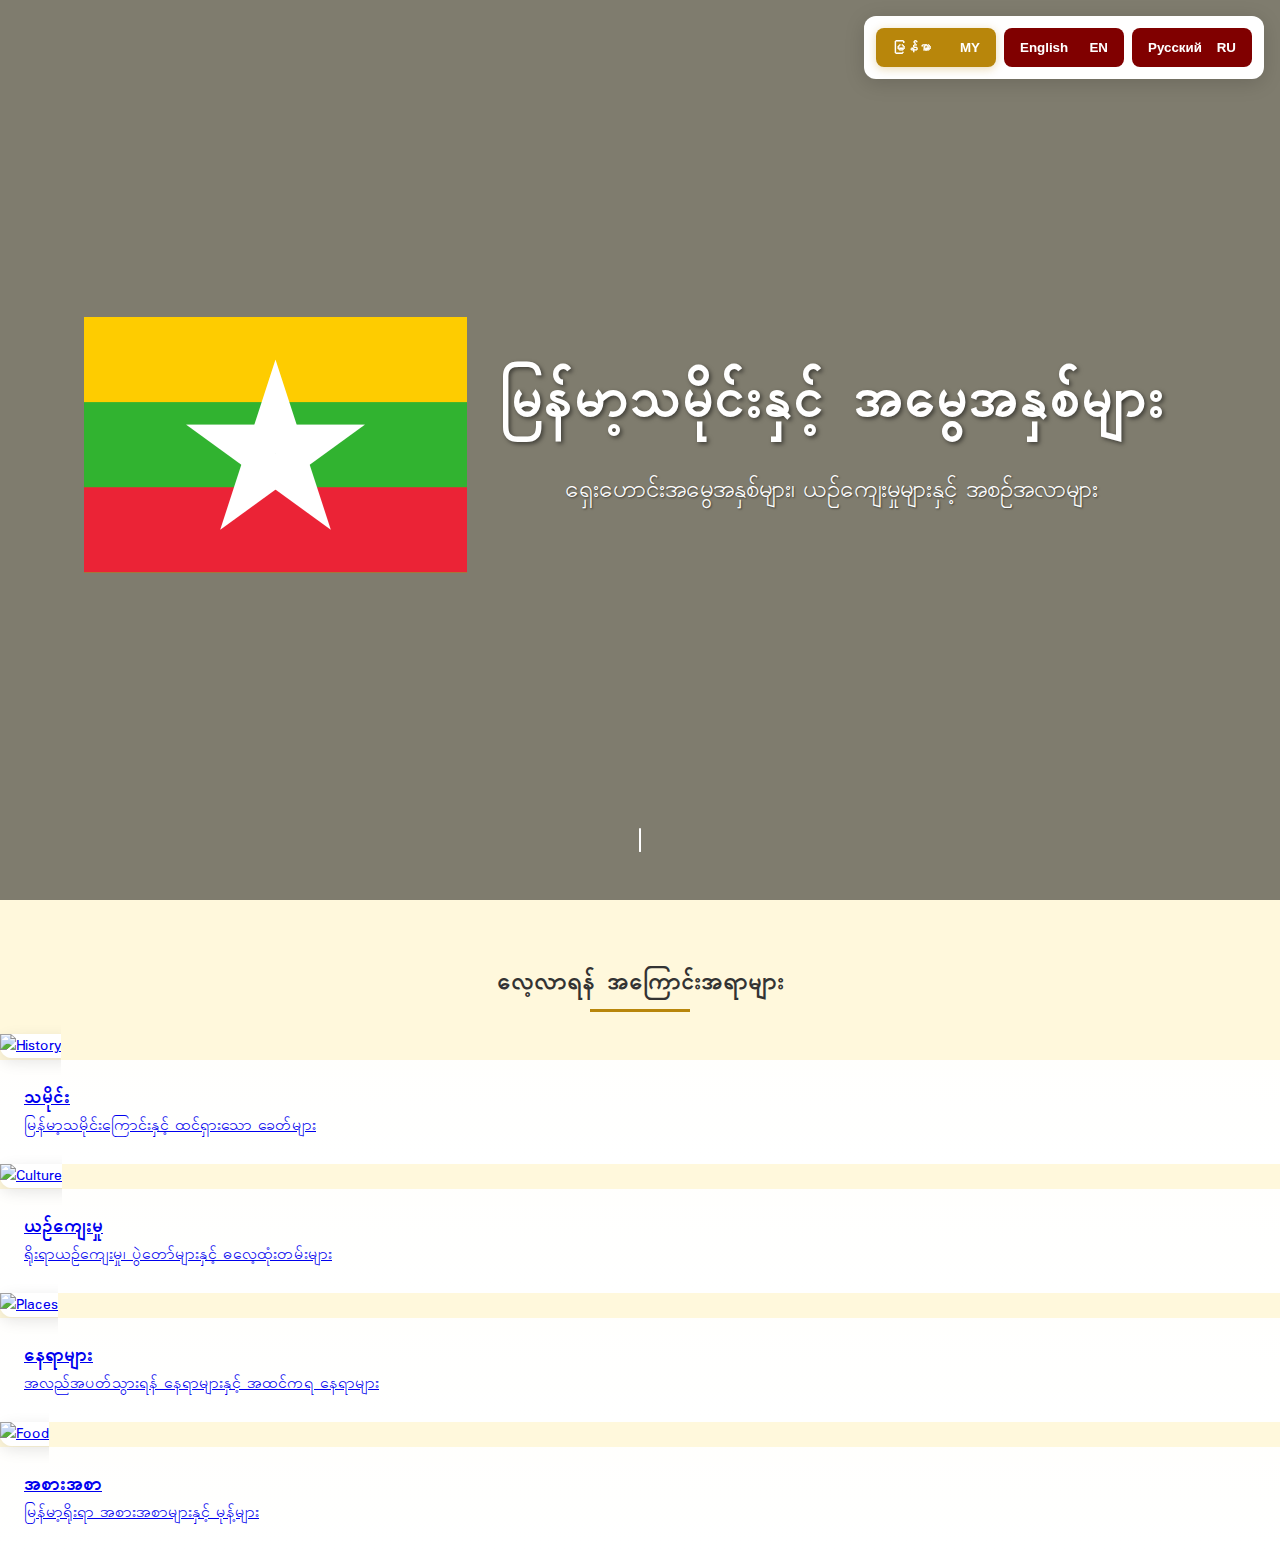
==== commit d9e5b088: "Update index.html" ====
--- a/index.html
+++ b/index.html
@@ -211,6 +211,9 @@
 <body>
     <!-- Hero Section -->
     <section class="hero-section">
+        <div class="hero-image">
+            <img src="images/Flag_of_Myanmar.png" alt="Myanmar Heritage" class="hero-bg-image">
+        </div>
         <div class="hero-content">
             <h1 class="hero-title" data-my="မြန်မာ့သမိုင်းနှင့် အမွေအနှစ်များ" data-en="Myanmar History & Heritage" data-ru="История и наследие Мьянмы">
                 မြန်မာ့သမိုင်းနှင့် အမွေအနှစ်များ
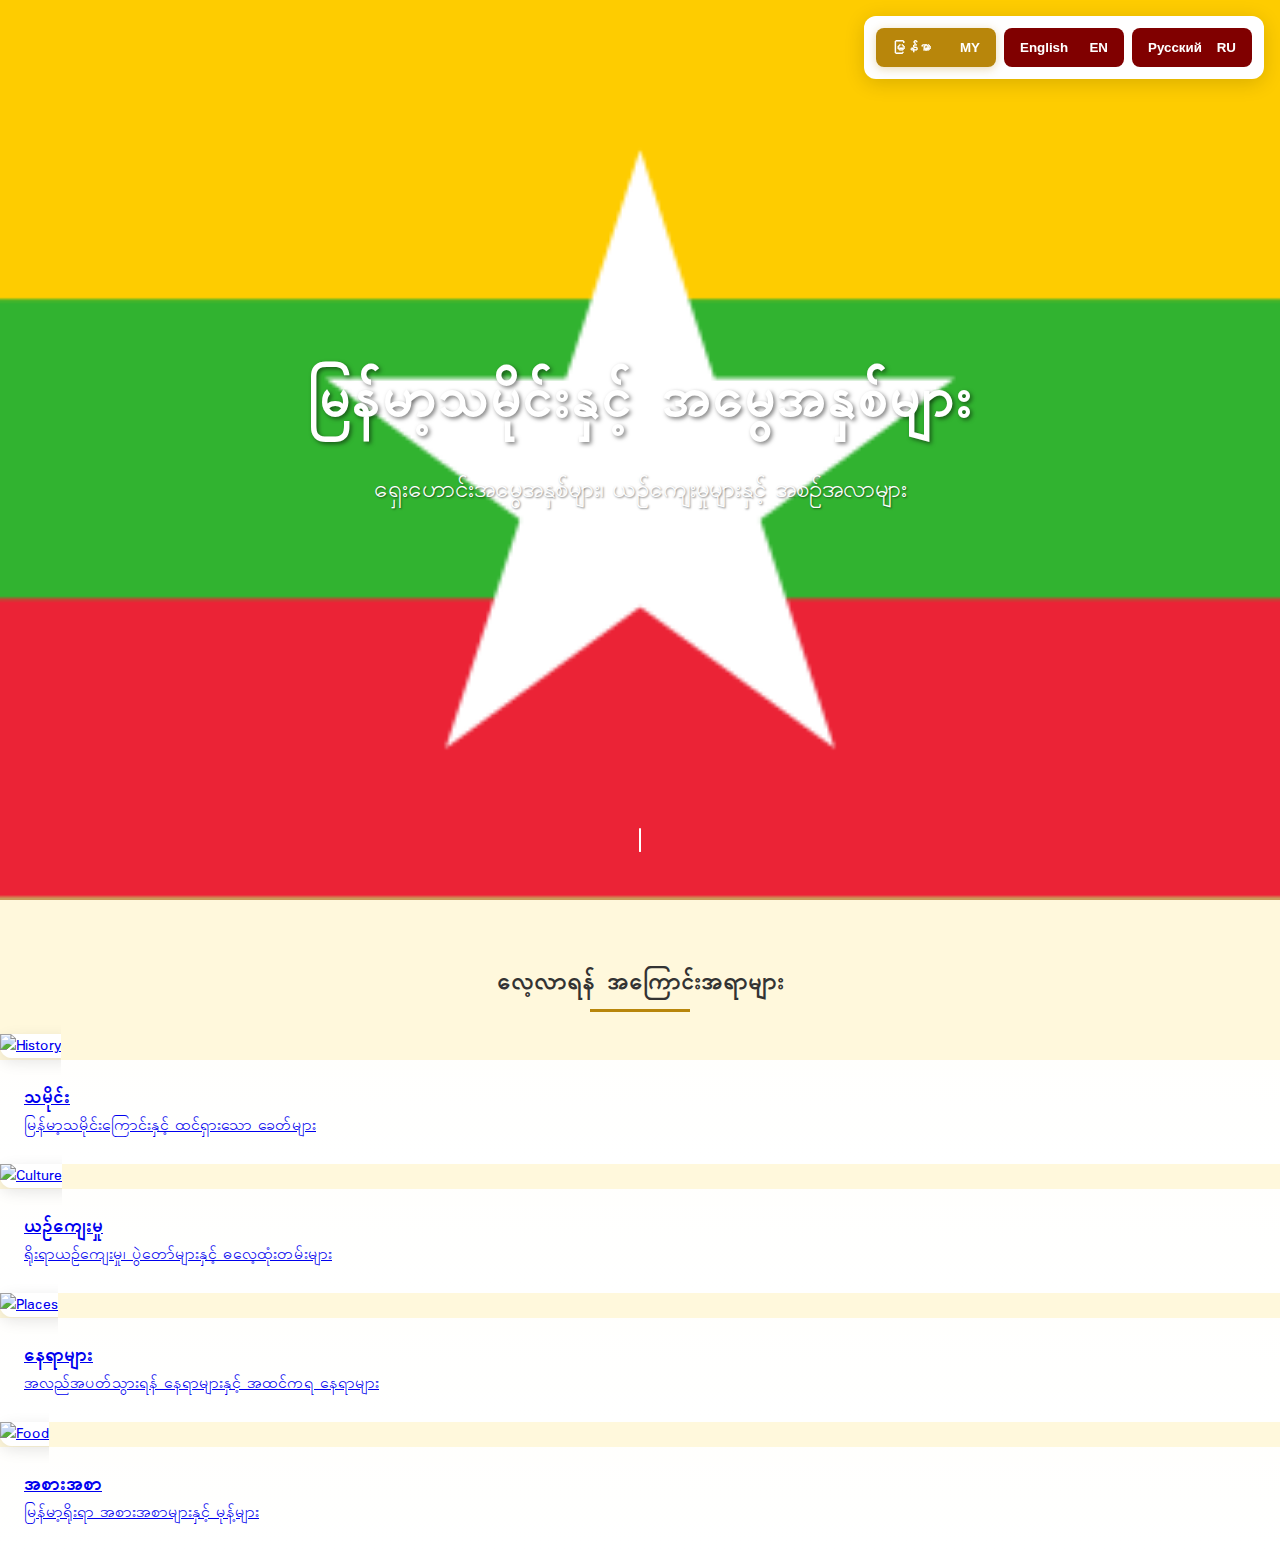
==== commit 31d9cb62: "Update index.html" ====
--- a/index.html
+++ b/index.html
@@ -210,10 +210,7 @@
 </head>
 <body>
     <!-- Hero Section -->
-    <section class="hero-section">
-        <div class="hero-image">
-            <img src="images/Flag_of_Myanmar.png" alt="Myanmar Heritage" class="hero-bg-image">
-        </div>
+    <section class="hero-section" style="background-image: url('images/Flag_of_Myanmar.png')">
         <div class="hero-content">
             <h1 class="hero-title" data-my="မြန်မာ့သမိုင်းနှင့် အမွေအနှစ်များ" data-en="Myanmar History & Heritage" data-ru="История и наследие Мьянмы">
                 မြန်မာ့သမိုင်းနှင့် အမွေအနှစ်များ
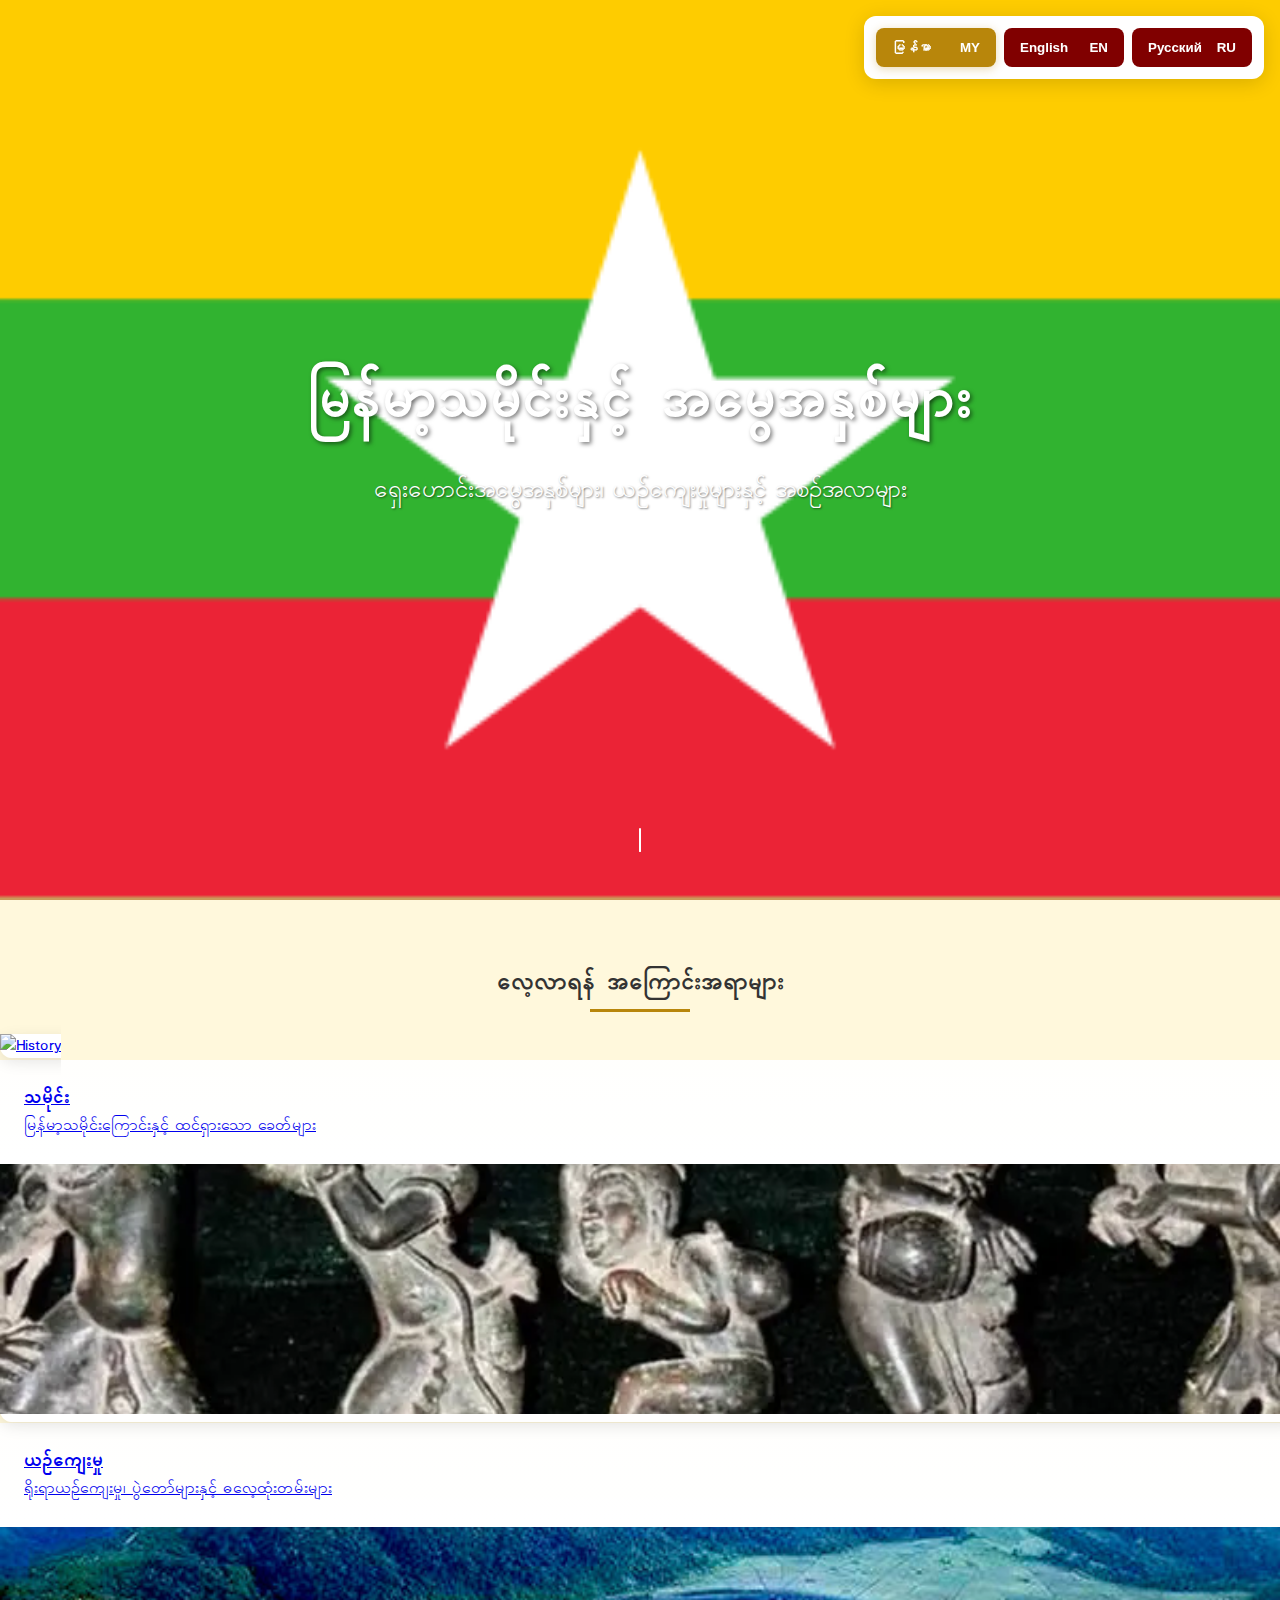
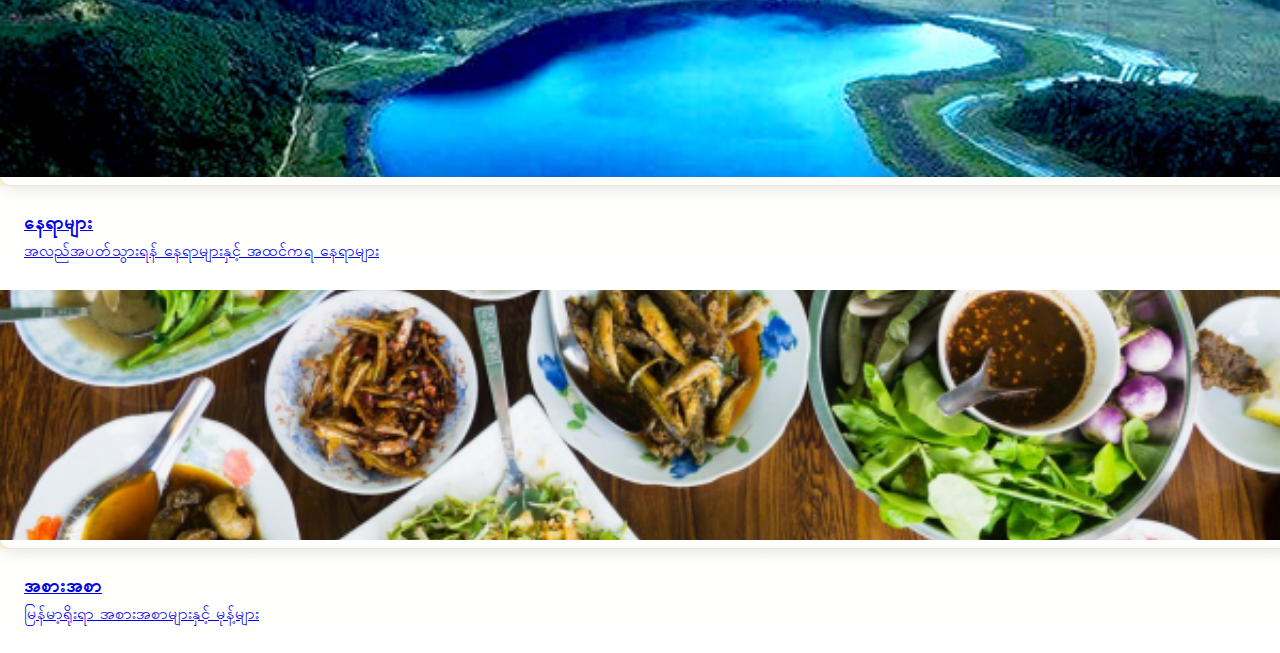
==== commit 4e562c8f: "Update index.html" ====
--- a/index.html
+++ b/index.html
@@ -255,7 +255,7 @@
         <div class="grid md:grid-cols-2 lg:grid-cols-4 gap-8 my-8">
             <!-- History Card -->
             <a href="history.html" class="feature-card">
-                <img src="/api/placeholder/600/400" alt="History" class="feature-image">
+                <img src="images/history.png" alt="History" class="feature-image">
                 <div class="feature-content">
                     <h3 class="text-xl font-bold mb-2" data-my="သမိုင်း" data-en="History" data-ru="История">သမိုင်း</h3>
                     <p data-my="မြန်မာ့သမိုင်းကြောင်းနှင့် ထင်ရှားသော ခေတ်များ" 
@@ -268,7 +268,7 @@
 
             <!-- Culture Card -->
             <a href="culture.html" class="feature-card">
-                <img src="/api/placeholder/600/400" alt="Culture" class="feature-image">
+                <img src="images/ယဉ်ကျေးမှု.webp" alt="Culture" class="feature-image">
                 <div class="feature-content">
                     <h3 class="text-xl font-bold mb-2" data-my="ယဉ်ကျေးမှု" data-en="Culture" data-ru="Культура">ယဉ်ကျေးမှု</h3>
                     <p data-my="ရိုးရာယဉ်ကျေးမှု၊ ပွဲတော်များနှင့် ဓလေ့ထုံးတမ်းများ" 
@@ -281,7 +281,7 @@
 
             <!-- Places Card -->
             <a href="places.html" class="feature-card">
-                <img src="/api/placeholder/600/400" alt="Places" class="feature-image">
+                <img src="images/Places.jpg" alt="Places" class="feature-image">
                 <div class="feature-content">
                     <h3 class="text-xl font-bold mb-2" data-my="နေရာများ" data-en="Places" data-ru="Места">နေရာများ</h3>
                     <p data-my="အလည်အပတ်သွားရန် နေရာများနှင့် အထင်ကရ နေရာများ" 
@@ -294,7 +294,7 @@
 
             <!-- Food Card -->
             <a href="food.html" class="feature-card">
-                <img src="/api/placeholder/600/400" alt="Food" class="feature-image">
+                <img src="images/Food.jpg" alt="Food" class="feature-image">
                 <div class="feature-content">
                     <h3 class="text-xl font-bold mb-2" data-my="အစားအစာ" data-en="Food" data-ru="Кухня">အစားအစာ</h3>
                     <p data-my="မြန်မာ့ရိုးရာ အစားအစာများနှင့် မုန့်များ" 
